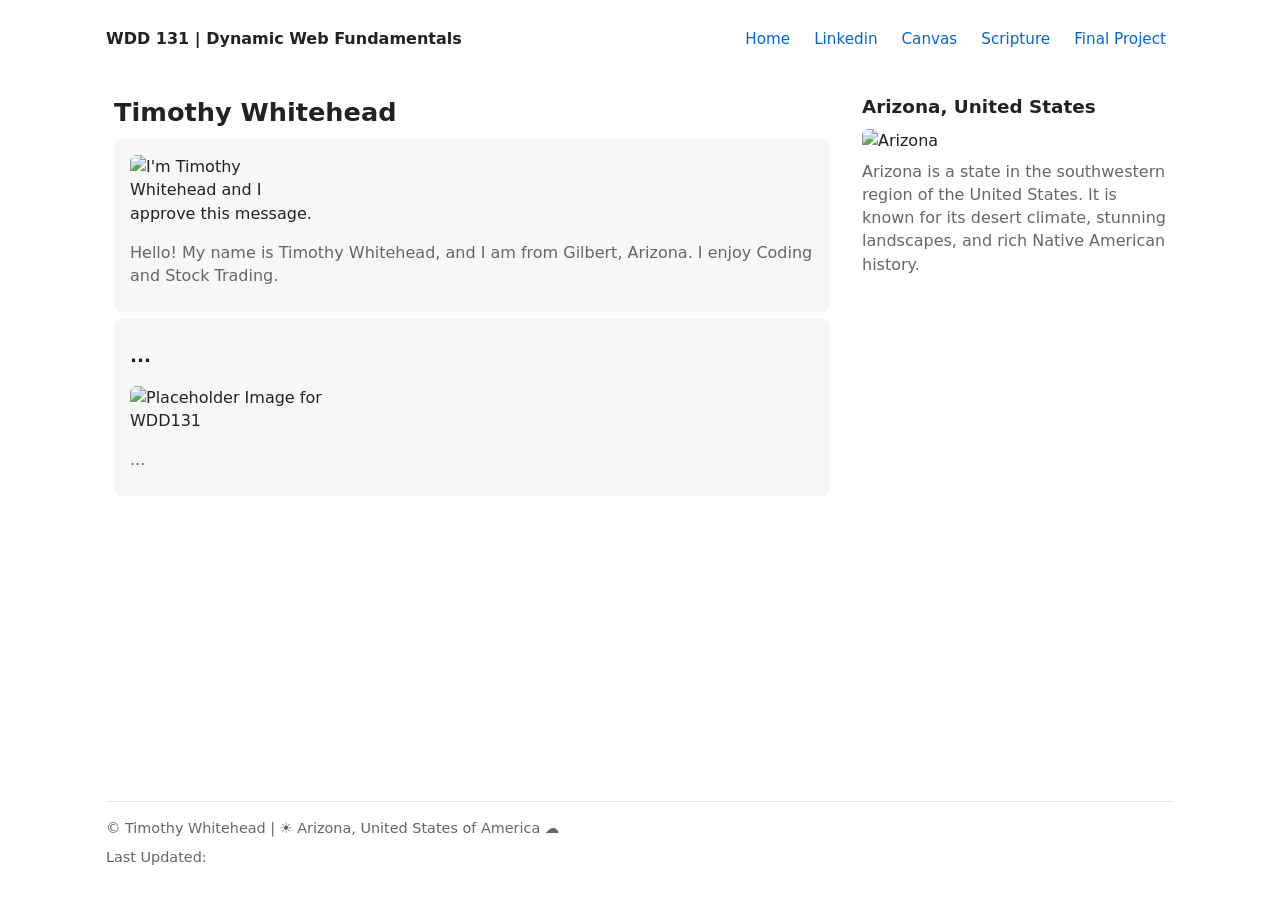
==== index.html @ 80f83bcb "..." ====
<!DOCTYPE html>
<html lang="en-US">

<head>
    <meta charset="utf-8">
    <meta name="viewport" content="width=device-width,initial-scale=1.0">
    <link rel="stylesheet" href="styles/base.css">
    <title>WDD 131 | Dynamic Web Fundamentals | Timothy Whitehead</title>
    <meta name="description" content="Timothy Whitehead's WDD131 Portfolio">
    <meta name="author" content="Timothy Whitehead">
</head>
<body>
    <header>
        <span>WDD 131 | Dynamic Web Fundamentals</span>
        <nav>
            <a href="index.html">Home</a>
            <a href="https://www.linkedin.com/in/t-whitehead/">Linkedin</a>
            <a href="https://byupw.instructure.com/">Canvas</a>
            <a href="https://www.churchofjesuschrist.org/study/scriptures/">Scripture</a>
            <a href="final_project/index.html">Final Project</a>
        </nav>
    </header>
    <main>
        <h1>Timothy Whitehead</h1>
        <section class="card">
            <img src="images/profile.jpg" alt="I&apos;m Timothy Whitehead and I approve this message." width="200">
            <p>Hello! My name is Timothy Whitehead, and I am from Gilbert, Arizona. I enjoy Coding and Stock Trading.</p>
        </section>
        <section class="card">
            <h2>...</h2>
            <img src="images/wdd131_placeholder.jpeg" alt="Placeholder Image for WDD131" width="200">
            <p>...</p>
        </section>
    </main>
    <aside>
        <h2>Arizona, United States</h2>
        <img src="images/arizona.jpg" alt="Arizona" width="200">
        <p>Arizona is a state in the southwestern region of the United States. It is known for its desert climate, stunning landscapes, and rich Native American history.</p>
    </aside>
    <footer>
        <p>&copy;<span id="currentyear"></span> Timothy Whitehead | &#9728; Arizona, United States of America &#9729; </p>
        <p>Last Updated: <span id="lastmodified"></span></p>
    </footer>
</body>

</html>
---- styles/base.css ----
:root{
    --bg:#ffffff;
    --text:#222;
    --muted:#666;
    --accent:#0366d6;
    --card:#f7f7f8;
    --gap:1rem;
    --max-width:1100px;
}

*{box-sizing:border-box;margin:0;padding:0}
html,body{height:100%}
body{
    font-family:system-ui,-apple-system,Segoe UI,Roboto,"Helvetica Neue",Arial;
    color:var(--text);
    background:var(--bg);
    line-height:1.45;
    display:grid;
    grid-template-columns:1fr 320px;
    grid-template-rows:auto 1fr auto;
    gap:var(--gap);
    max-width:var(--max-width);
    margin:0 auto;
    padding:1rem;
}

/* Layout areas */
header{grid-column:1/-1;display:flex;align-items:center;justify-content:space-between;gap:1rem;padding:.5rem 0}
main{grid-column:1/2;padding:.5rem}
aside{grid-column:2/3;padding:.5rem}
footer{grid-column:1/-1;padding:.5rem 0;border-top:1px solid #e6e6e6;margin-top:0.5rem}

/* Header */
header > span{font-weight:600}
nav{display:flex;gap:.5rem;flex-wrap:wrap}
nav a{
    text-decoration:none;color:var(--accent);
    padding:.25rem .5rem;border-radius:4px;font-size:.95rem;
}
nav a:hover{background:rgba(3,102,214,0.08)}

/* Content */
h1{font-size:1.6rem;margin:.5rem 0}
h2{font-size:1.15rem;margin:.5rem 0}
p{color:var(--muted);margin:.5rem 0}

/* Cards */
.card{
    background:var(--card);
    padding:1rem;border-radius:8px;
    box-shadow:0 1px 0 rgba(0,0,0,0.03);
    margin:.5rem 0;
    display:flex;flex-direction:column;align-items:flex-start;gap:.5rem;
}

/* Images */
img{max-width:100%;height:auto;display:block;border-radius:6px}

/* Footer small text */
footer p{font-size:.9rem;color:var(--muted)}

/* Utility ids (no styles required but keep for JS hooks) */
#currentyear,#lastmodified{font-weight:600;color:var(--text)}

/* Responsive: single column on narrow viewports */
@media (max-width:880px){
    body{grid-template-columns:1fr;padding:.75rem}
    aside{grid-column:1/2}
    main{grid-column:1/2}
}
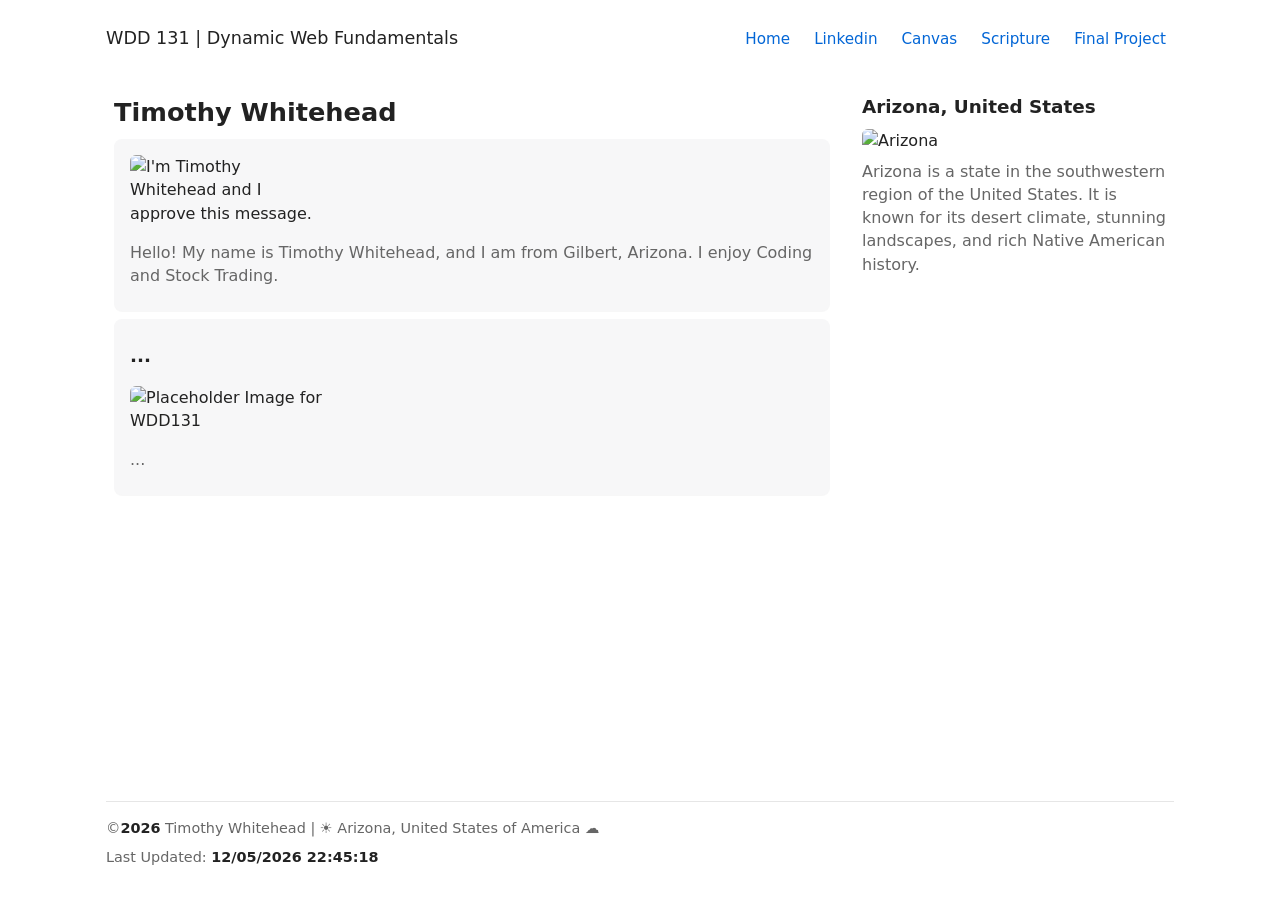
==== commit 9f2833cd: ".." ====
--- a/index.html
+++ b/index.html
@@ -5,6 +5,7 @@
     <meta charset="utf-8">
     <meta name="viewport" content="width=device-width,initial-scale=1.0">
     <link rel="stylesheet" href="styles/base.css">
+    <script src="scripts/getdates.js" defer></script>
     <title>WDD 131 | Dynamic Web Fundamentals | Timothy Whitehead</title>
     <meta name="description" content="Timothy Whitehead's WDD131 Portfolio">
     <meta name="author" content="Timothy Whitehead">
--- a/styles/base.css
+++ b/styles/base.css
@@ -25,13 +25,21 @@
 }
 
 /* Layout areas */
-header{grid-column:1/-1;display:flex;align-items:center;justify-content:space-between;gap:1rem;padding:.5rem 0}
-main{grid-column:1/2;padding:.5rem}
+header{
+    grid-column:1/-1;
+    display:flex;
+    align-items:center;
+    justify-content:space-between;
+    gap:1rem;
+    padding:.5rem 0;
+}
+
+main{grid-column:1/2;padding:.5rem;max-width: fit-content;justify-content: center}
 aside{grid-column:2/3;padding:.5rem}
 footer{grid-column:1/-1;padding:.5rem 0;border-top:1px solid #e6e6e6;margin-top:0.5rem}
 
 /* Header */
-header > span{font-weight:600}
+header > span{display:block;font-size:1.1rem}
 nav{display:flex;gap:.5rem;flex-wrap:wrap}
 nav a{
     text-decoration:none;color:var(--accent);
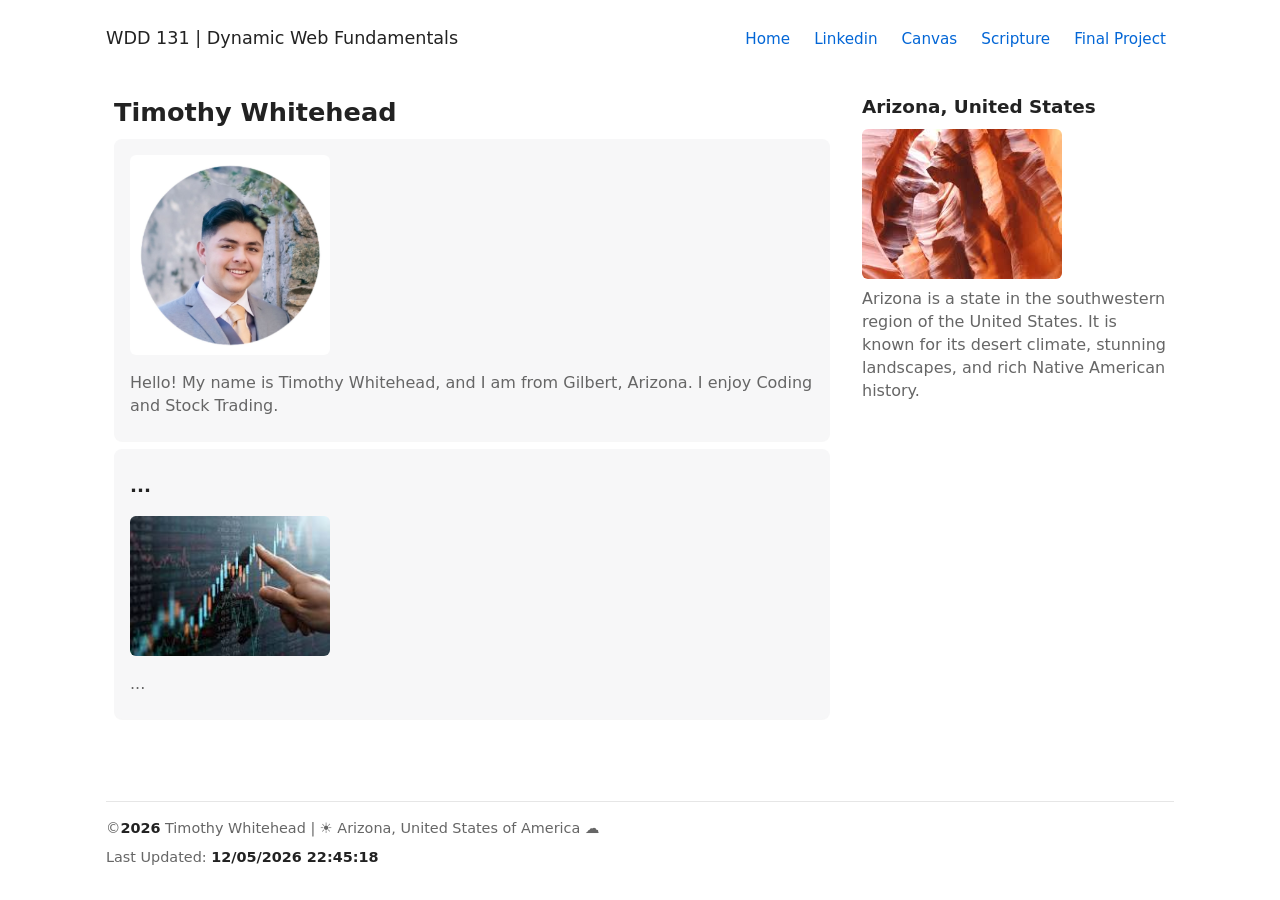
==== commit d3fb947f: "Refactor code structure for improved readability and maintainability" ====
--- a/index.html
+++ b/index.html
@@ -29,7 +29,7 @@
         </section>
         <section class="card">
             <h2>...</h2>
-            <img src="images/wdd131_placeholder.jpeg" alt="Placeholder Image for WDD131" width="200">
+            <img src="images/market.jpg" alt="Placeholder Image for WDD131" width="200">
             <p>...</p>
         </section>
     </main>
